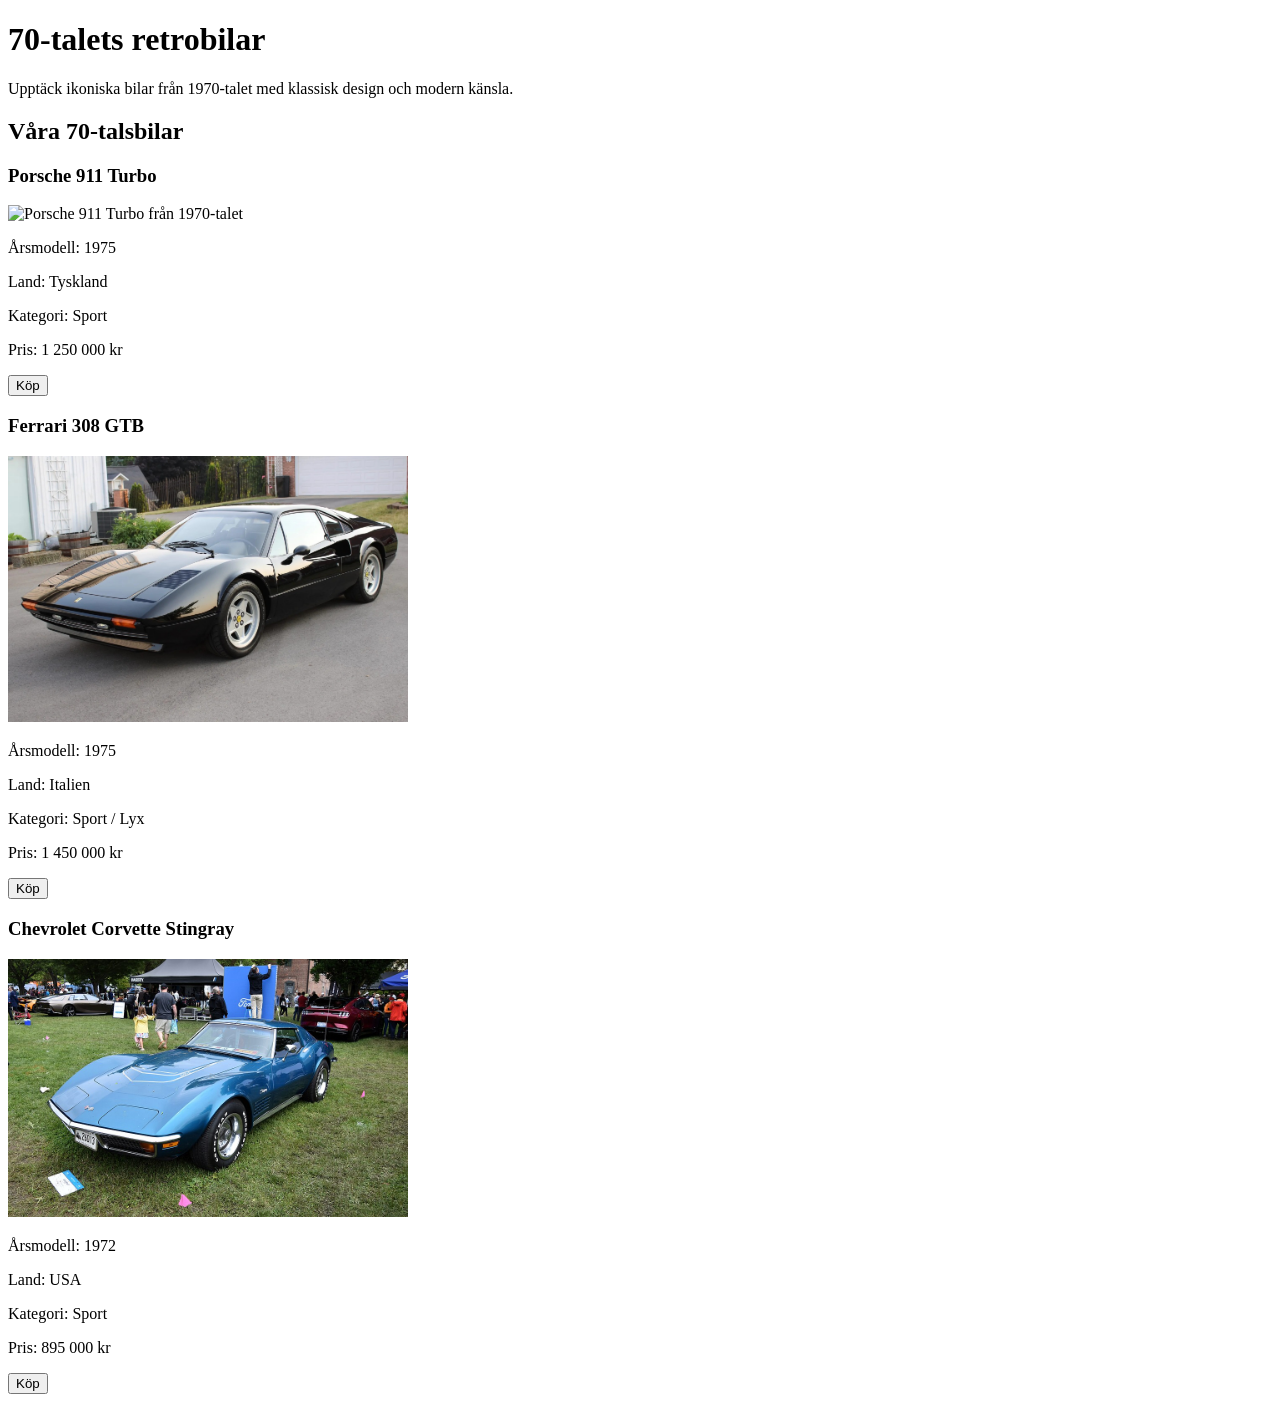
==== 70tal.html @ 4e4c09f7 "Lägger till 70-talets bilar" ====
<!DOCTYPE html>
<html lang="sv">
<head>
    <meta charset="UTF-8">
    <meta name="viewport" content="width=device-width, initial-scale=1.0">
    <title>70-talets retrobilar</title>
</head>

<body>
<header>
    <h1>70-talets retrobilar</h1>
    <p>Upptäck ikoniska bilar från 1970-talet med klassisk design och modern känsla.</p>
</header>
<main>
    <section>
        <h2>Våra 70-talsbilar</h2>
        <article>
    <h3>Porsche 911 Turbo</h3>
    <img src="porsche-911.jpg" alt="Porsche 911 Turbo från 1970-talet" width="400">
    <p>Årsmodell: 1975</p>
    <p>Land: Tyskland</p>
    <p>Kategori: Sport</p>
    <p>Pris: 1 250 000 kr</p>
    <button>Köp</button>
</article>
<article>
    <h3>Ferrari 308 GTB</h3>
    <img src="ferrari-308-gtb.jpg" alt="Ferrari 308 GTB från 1970-talet" width="400">
    <p>Årsmodell: 1975</p>
    <p>Land: Italien</p>
    <p>Kategori: Sport / Lyx</p>
    <p>Pris: 1 450 000 kr</p>
<button>Köp</button>
</article>
<article>
    <h3>Chevrolet Corvette Stingray</h3>
    <img src="corvette-stingray.jpg" alt="Chevrolet Corvette Stingray från 1970-talet" width="400">
    <p>Årsmodell: 1972</p>
    <p>Land: USA</p>
    <p>Kategori: Sport</p>
    <p>Pris: 895 000 kr</p>
    <button>Köp</button>
</article>
    </section>

</main>
</body>
</html>
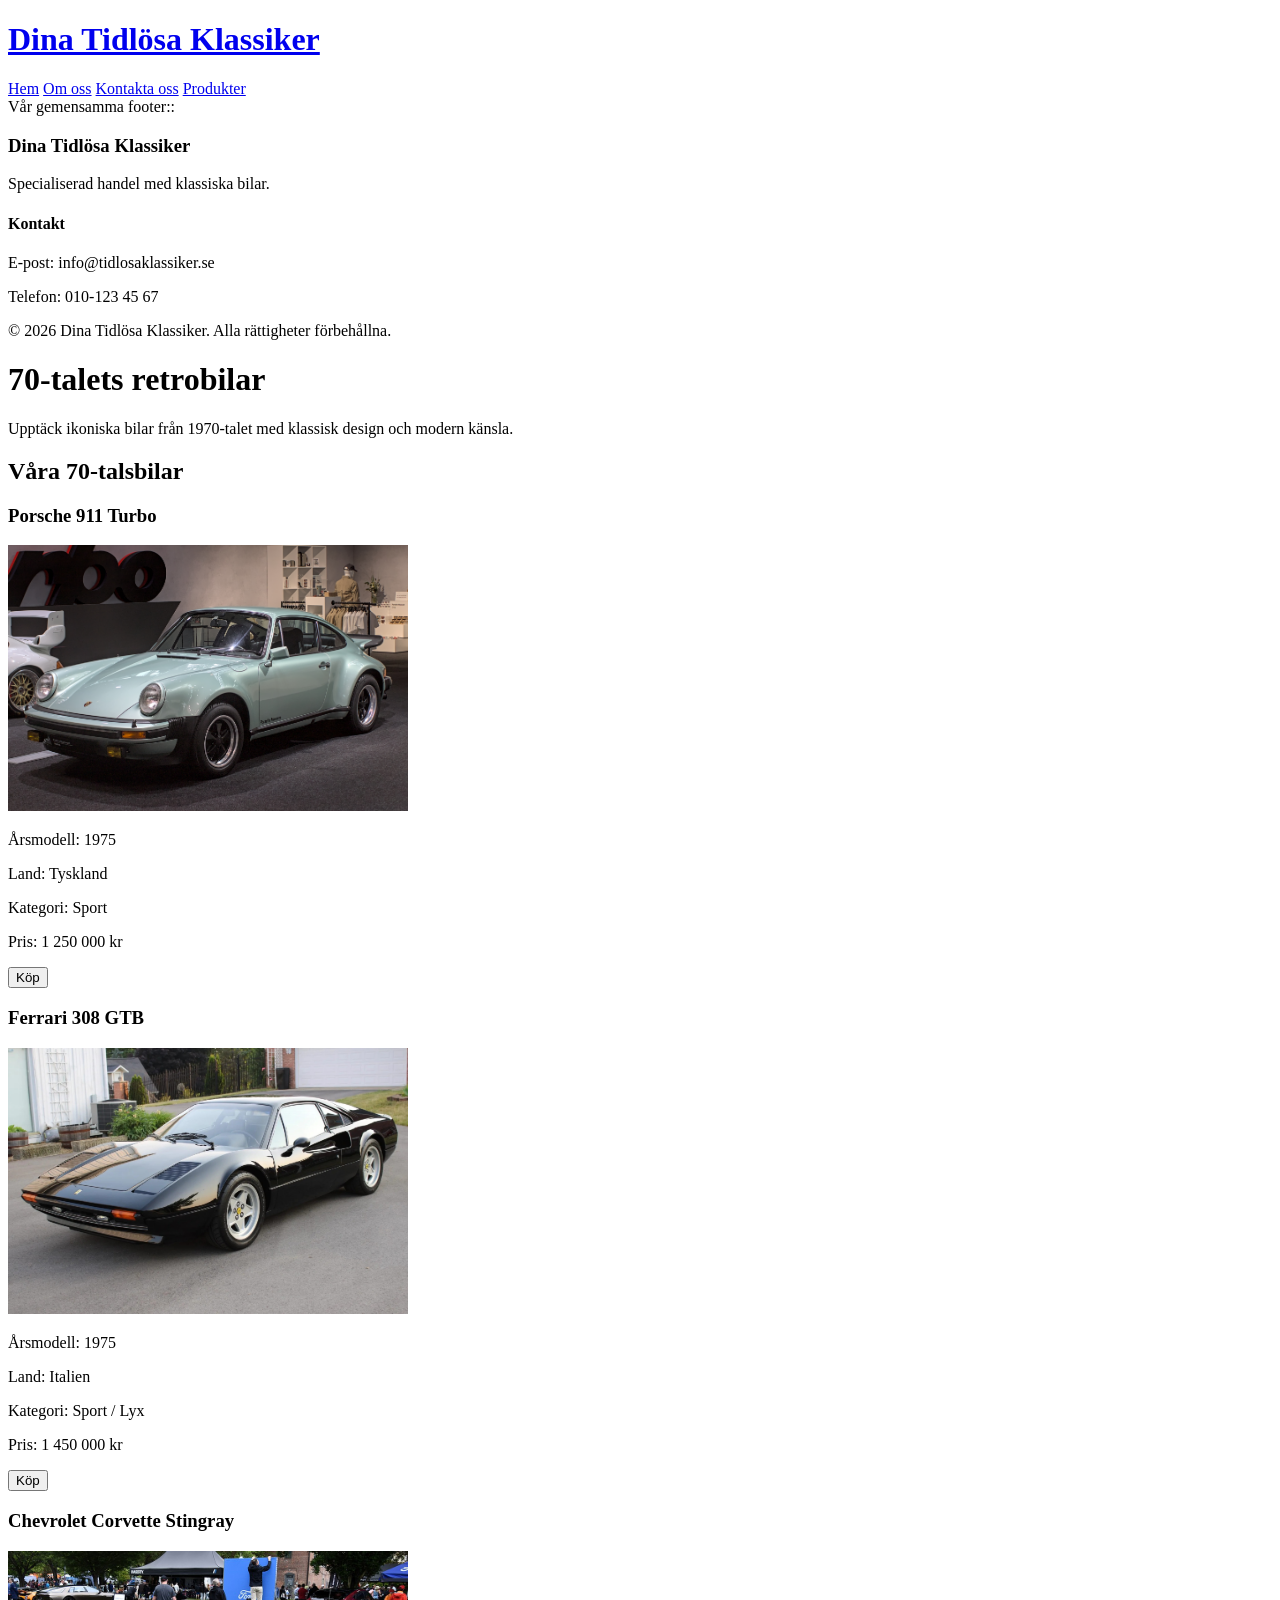
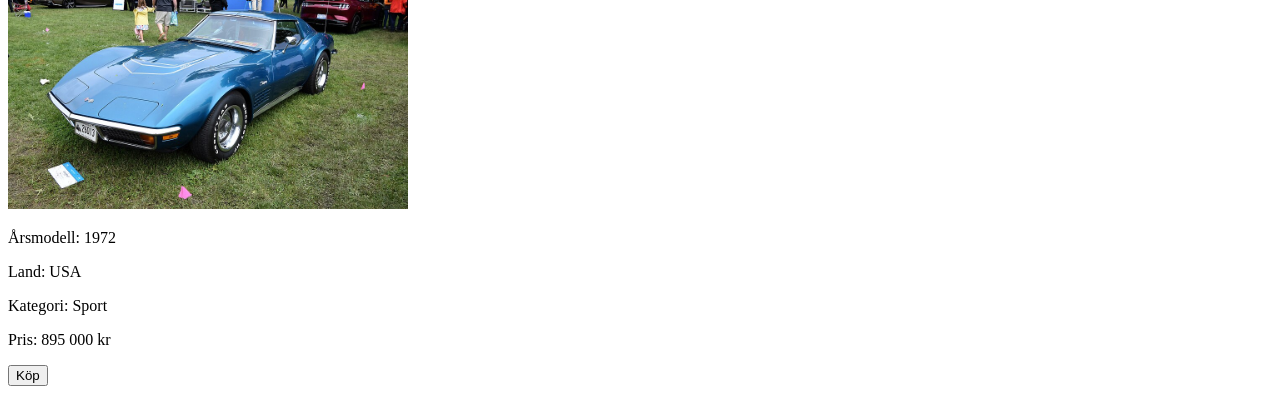
==== commit e9dcf2f7: "Lägger till 70-talets bilar" ====
--- a/70tal.html
+++ b/70tal.html
@@ -1,9 +1,35 @@
 <!DOCTYPE html>
 <html lang="sv">
 <head>
-    <meta charset="UTF-8">
-    <meta name="viewport" content="width=device-width, initial-scale=1.0">
-    <title>70-talets retrobilar</title>
+    <header class="main-header">
+        <a href="front_page.html" class="logo">
+            <h1>Dina Tidlösa Klassiker</h1>
+        </a>
+  
+        <nav class="main-nav">
+            <a href="front_page.html">Hem</a>
+            <a href="about.html">Om oss</a>
+            <a href="#">Kontakta oss</a>
+            <a href="#">Produkter</a>
+        </nav>
+    </header>
+ 
+ 
+Vår gemensamma footer::     <footer class="main-footer">
+        <div class="footer-content">
+            <div>
+                <h3>Dina Tidlösa Klassiker</h3>
+                <p>Specialiserad handel med klassiska bilar.</p>
+            </div>
+            <div>
+                <h4>Kontakt</h4>
+                <p>E-post: info@tidlosaklassiker.se</p>
+                <p>Telefon: 010-123 45 67</p>
+            </div>
+        </div>
+        <div class="footer-bottom">
+            <p>&copy; 2026 Dina Tidlösa Klassiker. Alla rättigheter förbehållna.</p>
+        </div>
 </head>
 
 <body>
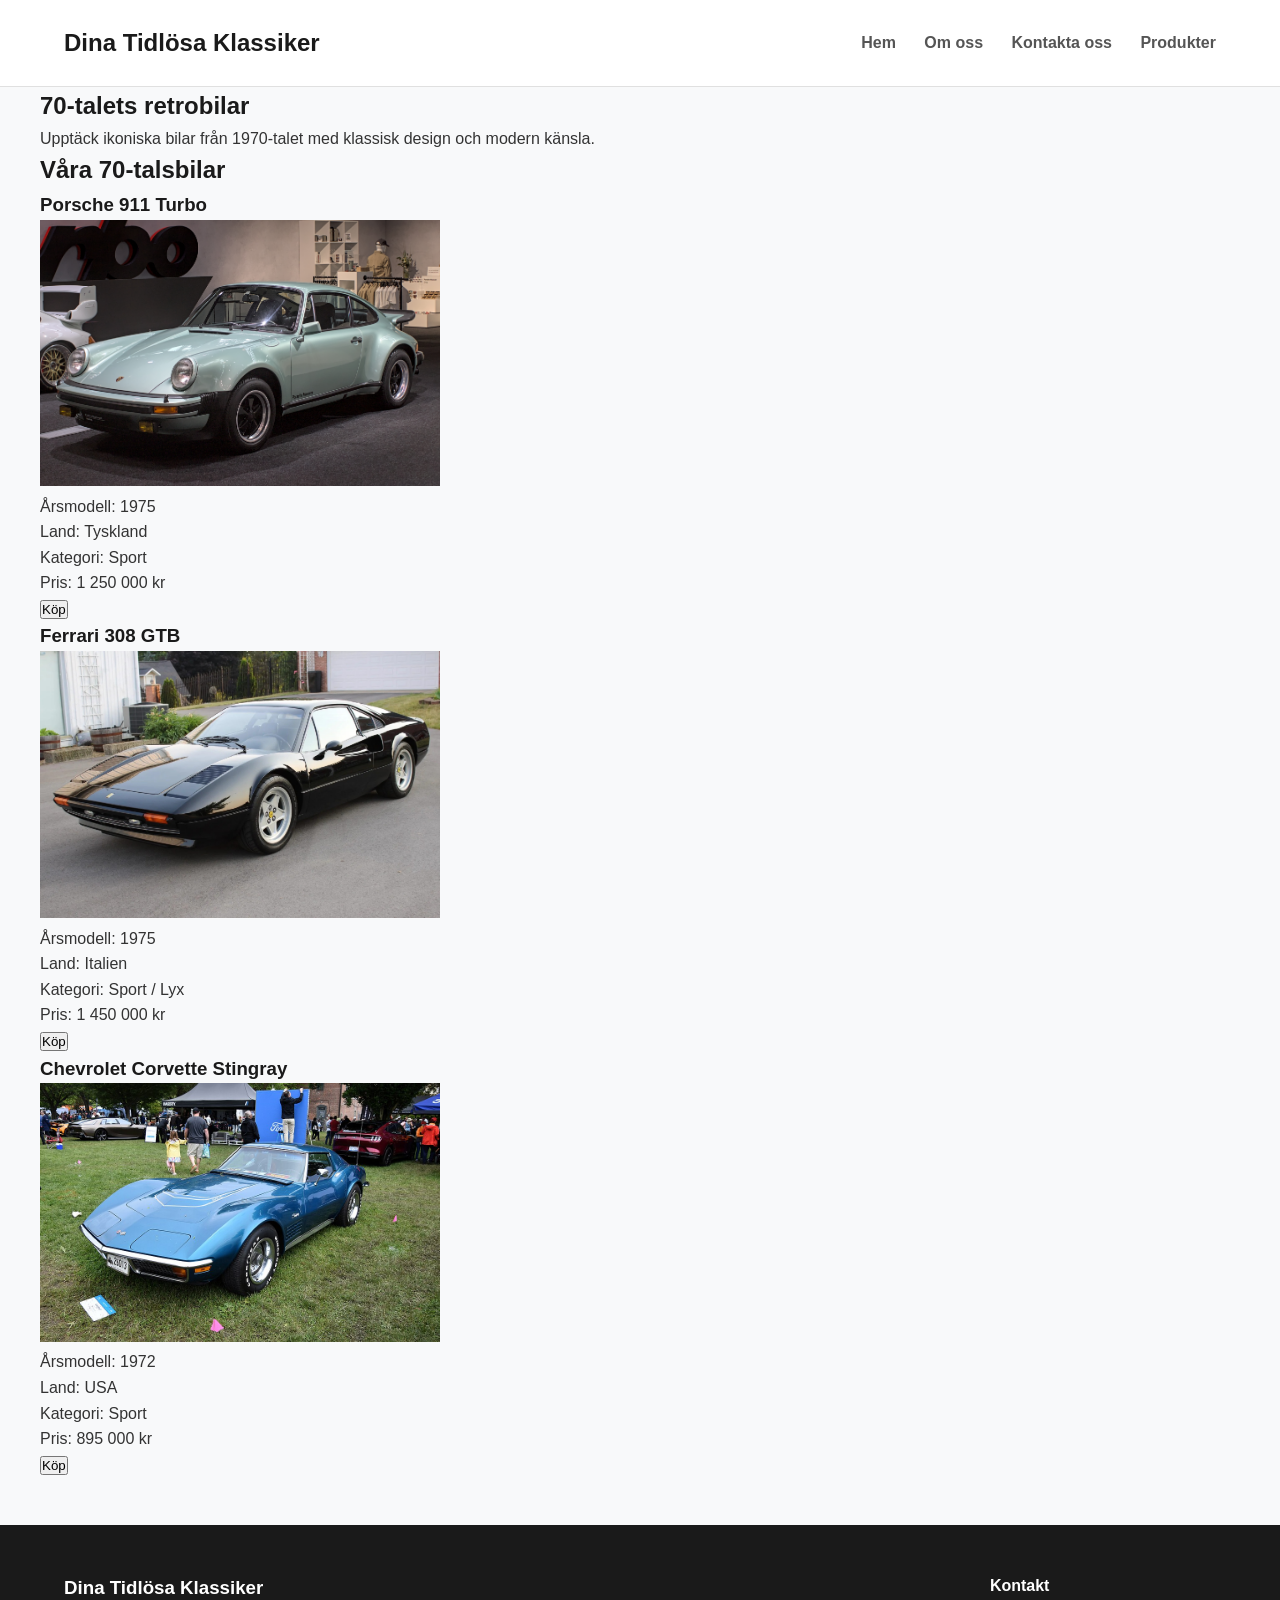
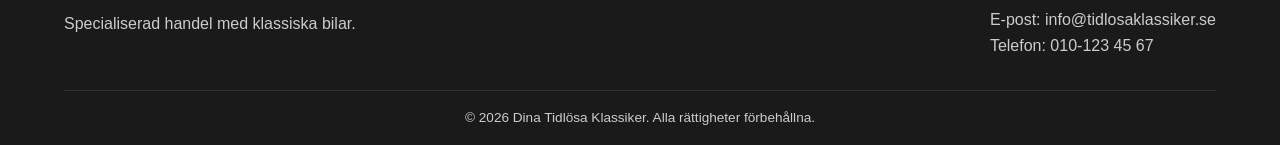
==== commit 7fd63b03: "Uppdaterar 70-talssidan med gemensam header och footer" ====
--- a/70tal.html
+++ b/70tal.html
@@ -1,11 +1,22 @@
 <!DOCTYPE html>
 <html lang="sv">
+
 <head>
+    <meta charset="UTF-8">
+    <meta name="viewport" content="width=device-width, initial-scale=1.0">
+    <title>70-talets retrobilar</title>
+
+    <link rel="stylesheet" href="layout.css">
+    <link rel="stylesheet" href="style.css">
+</head>
+
+<body>
+
     <header class="main-header">
         <a href="front_page.html" class="logo">
             <h1>Dina Tidlösa Klassiker</h1>
         </a>
-  
+
         <nav class="main-nav">
             <a href="front_page.html">Hem</a>
             <a href="about.html">Om oss</a>
@@ -13,62 +24,95 @@
             <a href="#">Produkter</a>
         </nav>
     </header>
- 
- 
-Vår gemensamma footer::     <footer class="main-footer">
+
+    <main>
+        <section>
+
+            <h2>70-talets retrobilar</h2>
+
+            <p>
+                Upptäck ikoniska bilar från 1970-talet med klassisk design och modern känsla.
+            </p>
+
+            <h2>Våra 70-talsbilar</h2>
+
+            <article>
+                <h3>Porsche 911 Turbo</h3>
+
+                <img
+                    src="porsche-911.jpg"
+                    alt="Porsche 911 Turbo från 1970-talet"
+                    width="400"
+                >
+
+                <p>Årsmodell: 1975</p>
+                <p>Land: Tyskland</p>
+                <p>Kategori: Sport</p>
+                <p>Pris: 1 250 000 kr</p>
+
+                <button>Köp</button>
+            </article>
+
+            <article>
+                <h3>Ferrari 308 GTB</h3>
+
+                <img
+                    src="ferrari-308-gtb.jpg"
+                    alt="Ferrari 308 GTB från 1970-talet"
+                    width="400"
+                >
+
+                <p>Årsmodell: 1975</p>
+                <p>Land: Italien</p>
+                <p>Kategori: Sport / Lyx</p>
+                <p>Pris: 1 450 000 kr</p>
+
+                <button>Köp</button>
+            </article>
+
+            <article>
+                <h3>Chevrolet Corvette Stingray</h3>
+
+                <img
+                    src="corvette-stingray.jpg"
+                    alt="Chevrolet Corvette Stingray från 1970-talet"
+                    width="400"
+                >
+
+                <p>Årsmodell: 1972</p>
+                <p>Land: USA</p>
+                <p>Kategori: Sport</p>
+                <p>Pris: 895 000 kr</p>
+
+                <button>Köp</button>
+            </article>
+
+        </section>
+    </main>
+
+    <footer class="main-footer">
+
         <div class="footer-content">
+
             <div>
                 <h3>Dina Tidlösa Klassiker</h3>
                 <p>Specialiserad handel med klassiska bilar.</p>
             </div>
+
             <div>
                 <h4>Kontakt</h4>
                 <p>E-post: info@tidlosaklassiker.se</p>
                 <p>Telefon: 010-123 45 67</p>
             </div>
+
         </div>
+
         <div class="footer-bottom">
             <p>&copy; 2026 Dina Tidlösa Klassiker. Alla rättigheter förbehållna.</p>
         </div>
-</head>
 
-<body>
-<header>
-    <h1>70-talets retrobilar</h1>
-    <p>Upptäck ikoniska bilar från 1970-talet med klassisk design och modern känsla.</p>
-</header>
-<main>
-    <section>
-        <h2>Våra 70-talsbilar</h2>
-        <article>
-    <h3>Porsche 911 Turbo</h3>
-    <img src="porsche-911.jpg" alt="Porsche 911 Turbo från 1970-talet" width="400">
-    <p>Årsmodell: 1975</p>
-    <p>Land: Tyskland</p>
-    <p>Kategori: Sport</p>
-    <p>Pris: 1 250 000 kr</p>
-    <button>Köp</button>
-</article>
-<article>
-    <h3>Ferrari 308 GTB</h3>
-    <img src="ferrari-308-gtb.jpg" alt="Ferrari 308 GTB från 1970-talet" width="400">
-    <p>Årsmodell: 1975</p>
-    <p>Land: Italien</p>
-    <p>Kategori: Sport / Lyx</p>
-    <p>Pris: 1 450 000 kr</p>
-<button>Köp</button>
-</article>
-<article>
-    <h3>Chevrolet Corvette Stingray</h3>
-    <img src="corvette-stingray.jpg" alt="Chevrolet Corvette Stingray från 1970-talet" width="400">
-    <p>Årsmodell: 1972</p>
-    <p>Land: USA</p>
-    <p>Kategori: Sport</p>
-    <p>Pris: 895 000 kr</p>
-    <button>Köp</button>
-</article>
-    </section>
+    </footer>
 
-</main>
 </body>
+
 </html>
--- a/layout.css
+++ b/layout.css
@@ -0,0 +1,126 @@
+/* Grundinställningar */
+* {
+    box-sizing: border-box;
+    margin: 0;
+    padding: 0;
+    font-family: 'Segoe UI', Tahoma, Geneva, Verdana, sans-serif;
+}
+
+body {
+    background-color: #f8f9fa;
+    color: #333;
+    line-height: 1.6;
+}
+
+h1, h2, h3 {
+font-family: 'Segoe UI', Tahoma, Geneva, Verdana, sans-serif;
+font-weight: 700;
+color: #1a1a1a;
+}
+
+/* Header & Navigering */
+.main-header {
+    display: flex;
+    justify-content: space-between;
+    align-items: center;
+    padding: 1.5rem 5%;
+    background-color: #ffffff;
+    border-bottom: 1px solid #e0e0e0;
+}
+
+.logo {
+    text-decoration: none;
+    color: #1a1a1a;
+}
+
+.logo h1 {
+    font-size: 1.5rem;
+    font-weight: 700;
+}
+
+.main-nav a {
+    margin-left: 1.5rem;
+    text-decoration: none;
+    color: #555;
+    font-weight: 600;
+    transition: color 0.2s ease;
+}
+
+.main-nav a:hover {
+    color: #000;
+}
+
+/* Footer */
+.main-footer {
+    background-color: #1a1a1a;
+    color: #ccc;
+    padding: 3rem 5% 1rem;
+    margin-top: 3rem;
+}
+
+.footer-content {
+    display: flex;
+    justify-content: space-between;
+    flex-wrap: wrap;
+    gap: 2rem;
+    max-width: 1200px;
+    margin: 0 auto 2rem;
+}
+
+.footer-content h3, .footer-content h4 {
+    color: #fff;
+    margin-bottom: 0.5rem;
+}
+
+.footer-bottom {
+    text-align: center;
+    border-top: 1px solid #333;
+    padding-top: 1rem;
+    font-size: 0.85rem;
+}
+
+
+section {
+max-width: 1200px;
+margin: 0 auto;
+}
+
+
+.bil {
+display: flex;
+gap: 20px;
+margin-bottom: 30px;
+}
+
+
+.bil img {
+width: 450px;
+height: 300px;
+object-fit: cover;
+}
+
+.info {
+width: 300px;
+padding: 20px;
+border: 1px solid #ddd;
+}
+
+.info p {
+display: block;
+margin-bottom: 5px;
+}
+
+.hero {
+text-align: center;
+margin-top: 60px;
+border-bottom: 2px solid #ccc;
+margin-bottom: 60px;
+}
+
+.hero h1 {
+margin-bottom: 15px;
+}
+
+.hero p {
+margin-bottom: 40px;
+}
--- a/style.css
+++ b/style.css
@@ -0,0 +1,124 @@
+/* Grundinställningar */
+* {
+    box-sizing: border-box;
+    margin: 0;
+    padding: 0;
+    font-family: 'Segoe UI', Tahoma, Geneva, Verdana, sans-serif;
+}
+
+body {
+    background-color: #f8f9fa;
+    color: #333;
+    line-height: 1.6;
+}
+
+/* Header & Navigering */
+.main-header {
+    display: flex;
+    justify-content: space-between;
+    align-items: center;
+    padding: 1.5rem 5%;
+    background-color: #ffffff;
+    border-bottom: 1px solid #e0e0e0;
+}
+
+.logo {
+    text-decoration: none;
+    color: #1a1a1a;
+}
+
+.logo h1 {
+    font-size: 1.5rem;
+    font-weight: 700;
+}
+
+.main-nav a {
+    margin-left: 1.5rem;
+    text-decoration: none;
+    color: #555;
+    font-weight: 600;
+    transition: color 0.2s ease;
+}
+
+.main-nav a:hover {
+    color: #000;
+}
+
+/* Footer */
+.main-footer {
+    background-color: #1a1a1a;
+    color: #ccc;
+    padding: 3rem 5% 1rem;
+    margin-top: 3rem;
+}
+
+.footer-content {
+    display: flex;
+    justify-content: space-between;
+    flex-wrap: wrap;
+    gap: 2rem;
+    max-width: 1200px;
+    margin: 0 auto 2rem;
+}
+
+.footer-content h3, .footer-content h4 {
+    color: #fff;
+    margin-bottom: 0.5rem;
+}
+
+.footer-bottom {
+    text-align: center;
+    border-top: 1px solid #333;
+    padding-top: 1rem;
+    font-size: 0.85rem;
+}
+
+<<!-- Lägg till mer CSS här för att anpassa layouten och stilen på din webbplats -->
+.info-card {
+  background: white;
+  border: 1px solid #e0e0e0;
+  border-radius: 12px;
+  max-width: 620px;
+  margin: 0 auto;
+}
+
+.info-row {
+  display: flex;
+  align-items: center;
+  gap: 16px;
+  padding: 20px 24px;
+  border-bottom: 1px solid #e0e0e0;
+}
+
+.info-row:last-child {
+  border-bottom: none;
+}
+
+.icon {
+  font-size: 24px;
+}
+
+.info-row p {
+  flex: 1;
+  font-size: 16px;
+  color: #1a1a1a;
+  margin: 0;
+}
+
+.chevron {
+  font-size: 20px;
+  color: #1a3a5c;
+  font-weight: bold;
+}
+
+<!-- bild -->
+
+
+.zoom-img {
+  transition: transform 0.3s ease;
+  overflow: hidden;
+}
+
+.zoom-img:hover {
+  transform: scale(1.1);
+}
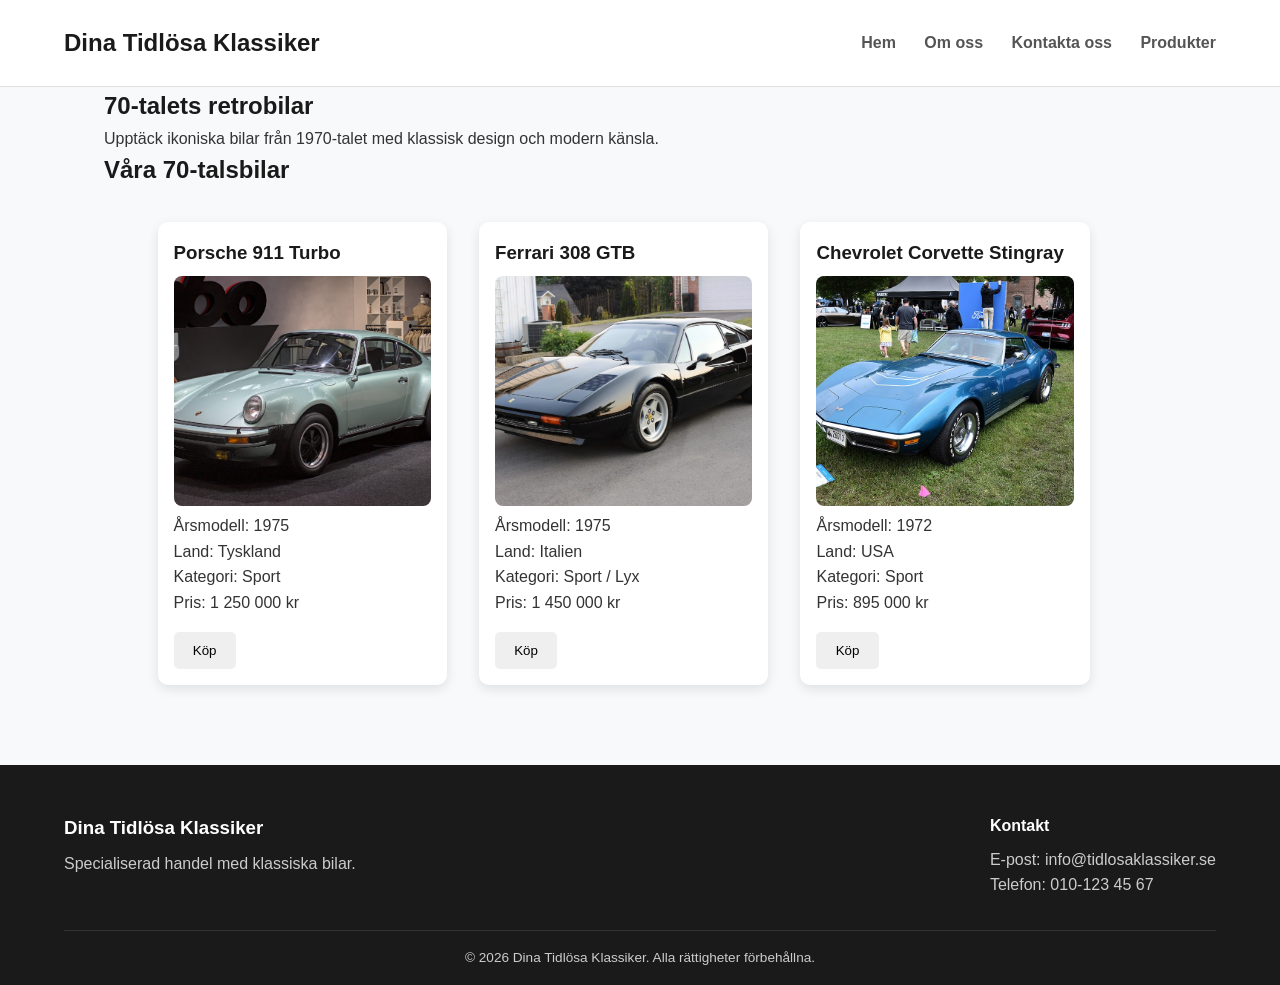
==== commit 6ea467f5: "Designar 70-talssidan med bilkort och CSS" ====
--- a/70tal.html
+++ b/70tal.html
@@ -7,7 +7,7 @@
     <title>70-talets retrobilar</title>
 
     <link rel="stylesheet" href="layout.css">
-    <link rel="stylesheet" href="style.css">
+    <link rel="stylesheet" href="css/style.css">
 </head>
 
 <body>
@@ -26,6 +26,7 @@
     </header>
 
     <main>
+
         <section>
 
             <h2>70-talets retrobilar</h2>
@@ -36,58 +37,60 @@
 
             <h2>Våra 70-talsbilar</h2>
 
-            <article>
-                <h3>Porsche 911 Turbo</h3>
+            <div class="car-list">
 
-                <img
-                    src="porsche-911.jpg"
-                    alt="Porsche 911 Turbo från 1970-talet"
-                    width="400"
-                >
+                <article class="car-card">
+                    <h3>Porsche 911 Turbo</h3>
 
-                <p>Årsmodell: 1975</p>
-                <p>Land: Tyskland</p>
-                <p>Kategori: Sport</p>
-                <p>Pris: 1 250 000 kr</p>
+                    <img
+                        src="porsche-911.jpg"
+                        alt="Porsche 911 Turbo från 1970-talet"
+                    >
 
-                <button>Köp</button>
-            </article>
+                    <p>Årsmodell: 1975</p>
+                    <p>Land: Tyskland</p>
+                    <p>Kategori: Sport</p>
+                    <p>Pris: 1 250 000 kr</p>
 
-            <article>
-                <h3>Ferrari 308 GTB</h3>
+                    <button>Köp</button>
+                </article>
 
-                <img
-                    src="ferrari-308-gtb.jpg"
-                    alt="Ferrari 308 GTB från 1970-talet"
-                    width="400"
-                >
+                <article class="car-card">
+                    <h3>Ferrari 308 GTB</h3>
 
-                <p>Årsmodell: 1975</p>
-                <p>Land: Italien</p>
-                <p>Kategori: Sport / Lyx</p>
-                <p>Pris: 1 450 000 kr</p>
+                    <img
+                        src="ferrari-308-gtb.jpg"
+                        alt="Ferrari 308 GTB från 1970-talet"
+                    >
 
-                <button>Köp</button>
-            </article>
+                    <p>Årsmodell: 1975</p>
+                    <p>Land: Italien</p>
+                    <p>Kategori: Sport / Lyx</p>
+                    <p>Pris: 1 450 000 kr</p>
 
-            <article>
-                <h3>Chevrolet Corvette Stingray</h3>
+                    <button>Köp</button>
+                </article>
 
-                <img
-                    src="corvette-stingray.jpg"
-                    alt="Chevrolet Corvette Stingray från 1970-talet"
-                    width="400"
-                >
+                <article class="car-card">
+                    <h3>Chevrolet Corvette Stingray</h3>
 
-                <p>Årsmodell: 1972</p>
-                <p>Land: USA</p>
-                <p>Kategori: Sport</p>
-                <p>Pris: 895 000 kr</p>
+                    <img
+                        src="corvette-stingray.jpg"
+                        alt="Chevrolet Corvette Stingray från 1970-talet"
+                    >
 
-                <button>Köp</button>
-            </article>
+                    <p>Årsmodell: 1972</p>
+                    <p>Land: USA</p>
+                    <p>Kategori: Sport</p>
+                    <p>Pris: 895 000 kr</p>
+
+                    <button>Köp</button>
+                </article>
+
+            </div>
 
         </section>
+
     </main>
 
     <footer class="main-footer">
--- a/css/style.css
+++ b/css/style.css
@@ -0,0 +1,56 @@
+.image-placeholder{
+height:180px;
+background-size:cover;
+background-position:center;
+border-radius:5px;
+}
+
+.car70{
+background-image:url("../images/70_tal_bil.webp");
+
+}
+.car80{
+background-image:url("../images/80_tal_bil.jpeg");
+}
+
+.car90{
+background-image:url("../images/90_tals_bil.jpg");
+}
+/* 70-talssidan */
+
+.car-list {
+    display: flex;
+    gap: 2rem;
+    flex-wrap: wrap;
+    padding: 2rem 5%;
+}
+
+.car-card {
+    width: 30%;
+    background-color: white;
+    border-radius: 10px;
+    padding: 1rem;
+    box-shadow: 0 4px 12px rgba(0, 0, 0, 0.1);
+}
+
+.car-card img {
+    width: 100%;
+    height: 230px;
+    object-fit: cover;
+    border-radius: 8px;
+}
+
+.car-card h3 {
+    margin-bottom: 0.5rem;
+}
+
+.car-card button {
+    margin-top: 1rem;
+    padding: 0.7rem 1.2rem;
+    border: none;
+    border-radius: 5px;
+    cursor: pointer;
+}
+ section {
+    padding: 0 5%;
+}
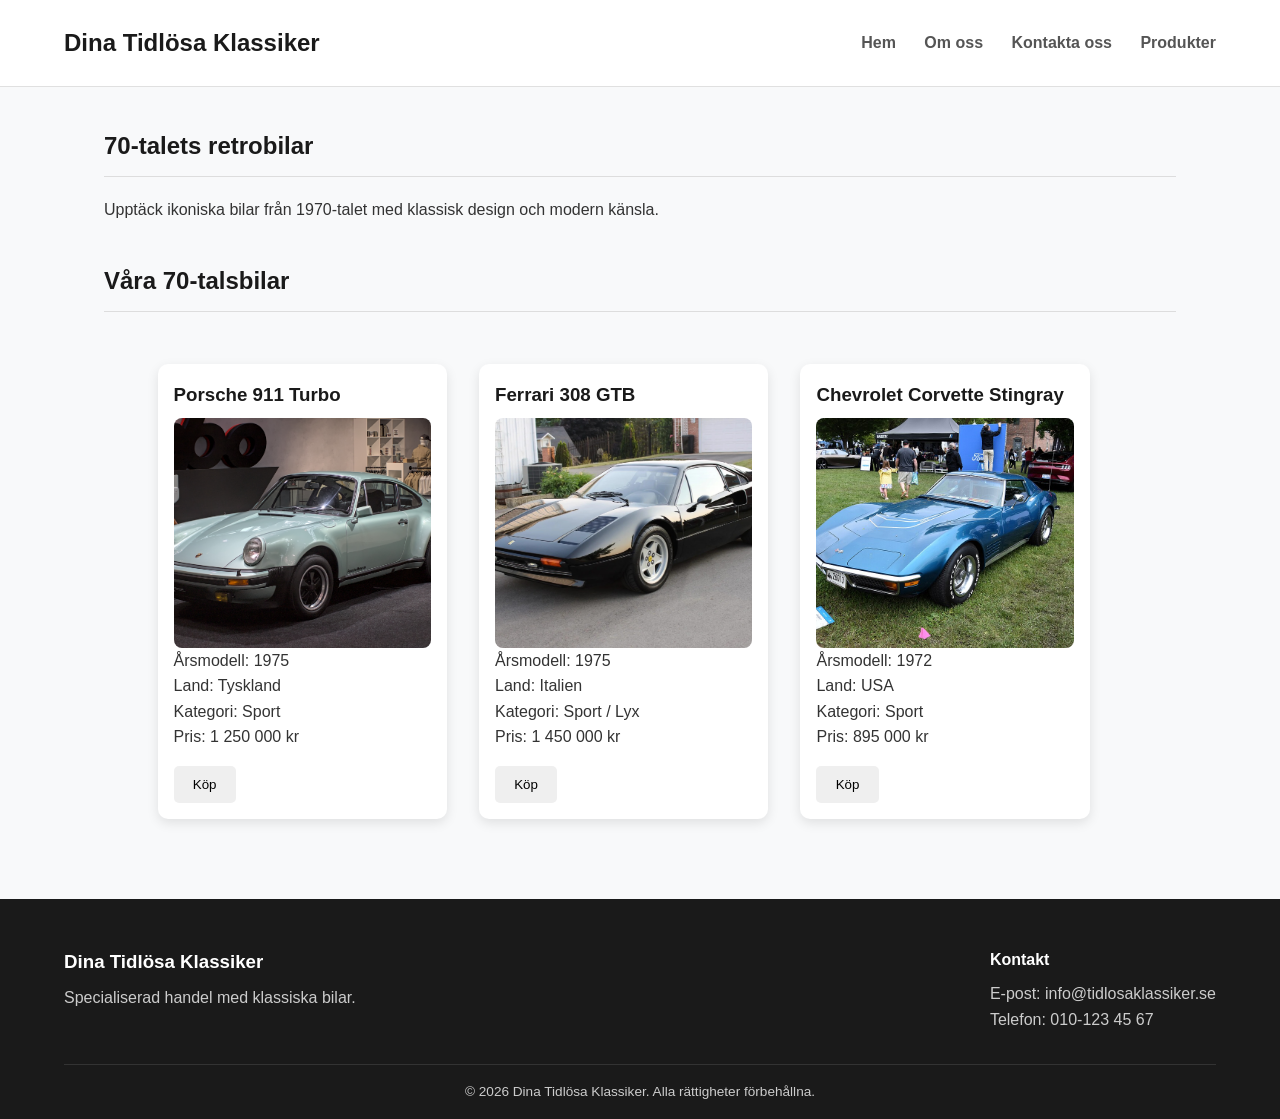
==== commit 23aca624: "Lägger till mikrodata och metadata för köpknappar" ====
--- a/70tal.html
+++ b/70tal.html
@@ -39,52 +39,183 @@
 
             <div class="car-list">
 
-                <article class="car-card">
-                    <h3>Porsche 911 Turbo</h3>
+                <!-- Porsche -->
+                <article
+                    class="car-card"
+                    itemscope
+                    itemtype="https://schema.org/Product"
+                >
+
+                    <h3 itemprop="name">Porsche 911 Turbo</h3>
 
                     <img
                         src="porsche-911.jpg"
                         alt="Porsche 911 Turbo från 1970-talet"
-                    >
-
-                    <p>Årsmodell: 1975</p>
-                    <p>Land: Tyskland</p>
-                    <p>Kategori: Sport</p>
-                    <p>Pris: 1 250 000 kr</p>
-
-                    <button>Köp</button>
+                        itemprop="image"
+                    >
+
+                    <p>
+                        Årsmodell:
+                        <span itemprop="model">1975</span>
+                    </p>
+
+                    <p>
+                        Land:
+                        <span itemprop="countryOfOrigin">Tyskland</span>
+                    </p>
+
+                    <p>
+                        Kategori:
+                        <span itemprop="category">Sport</span>
+                    </p>
+
+                    <div
+                        itemprop="offers"
+                        itemscope
+                        itemtype="https://schema.org/Offer"
+                    >
+                        <p>
+                            Pris:
+                            <span itemprop="price" content="1250000">
+                                1 250 000
+                            </span>
+
+                            <span itemprop="priceCurrency" content="SEK">
+                                kr
+                            </span>
+                        </p>
+                    </div>
+
+                    <button
+                        class="buy-button"
+                        data-car="Porsche 911 Turbo"
+                        data-category="Sport"
+                        data-price="1250000"
+                        data-decade="1970"
+                    >
+                        Köp
+                    </button>
+
                 </article>
 
-                <article class="car-card">
-                    <h3>Ferrari 308 GTB</h3>
+
+                <!-- Ferrari -->
+                <article
+                    class="car-card"
+                    itemscope
+                    itemtype="https://schema.org/Product"
+                >
+
+                    <h3 itemprop="name">Ferrari 308 GTB</h3>
 
                     <img
                         src="ferrari-308-gtb.jpg"
                         alt="Ferrari 308 GTB från 1970-talet"
-                    >
-
-                    <p>Årsmodell: 1975</p>
-                    <p>Land: Italien</p>
-                    <p>Kategori: Sport / Lyx</p>
-                    <p>Pris: 1 450 000 kr</p>
-
-                    <button>Köp</button>
+                        itemprop="image"
+                    >
+
+                    <p>
+                        Årsmodell:
+                        <span itemprop="model">1975</span>
+                    </p>
+
+                    <p>
+                        Land:
+                        <span itemprop="countryOfOrigin">Italien</span>
+                    </p>
+
+                    <p>
+                        Kategori:
+                        <span itemprop="category">Sport / Lyx</span>
+                    </p>
+
+                    <div
+                        itemprop="offers"
+                        itemscope
+                        itemtype="https://schema.org/Offer"
+                    >
+                        <p>
+                            Pris:
+                            <span itemprop="price" content="1450000">
+                                1 450 000
+                            </span>
+
+                            <span itemprop="priceCurrency" content="SEK">
+                                kr
+                            </span>
+                        </p>
+                    </div>
+
+                    <button
+                        class="buy-button"
+                        data-car="Ferrari 308 GTB"
+                        data-category="Sport / Lyx"
+                        data-price="1450000"
+                        data-decade="1970"
+                    >
+                        Köp
+                    </button>
+
                 </article>
 
-                <article class="car-card">
-                    <h3>Chevrolet Corvette Stingray</h3>
+
+                <!-- Chevrolet -->
+                <article
+                    class="car-card"
+                    itemscope
+                    itemtype="https://schema.org/Product"
+                >
+
+                    <h3 itemprop="name">Chevrolet Corvette Stingray</h3>
 
                     <img
                         src="corvette-stingray.jpg"
                         alt="Chevrolet Corvette Stingray från 1970-talet"
-                    >
-
-                    <p>Årsmodell: 1972</p>
-                    <p>Land: USA</p>
-                    <p>Kategori: Sport</p>
-                    <p>Pris: 895 000 kr</p>
-
-                    <button>Köp</button>
+                        itemprop="image"
+                    >
+
+                    <p>
+                        Årsmodell:
+                        <span itemprop="model">1972</span>
+                    </p>
+
+                    <p>
+                        Land:
+                        <span itemprop="countryOfOrigin">USA</span>
+                    </p>
+
+                    <p>
+                        Kategori:
+                        <span itemprop="category">Sport</span>
+                    </p>
+
+                    <div
+                        itemprop="offers"
+                        itemscope
+                        itemtype="https://schema.org/Offer"
+                    >
+                        <p>
+                            Pris:
+                            <span itemprop="price" content="895000">
+                                895 000
+                            </span>
+
+                            <span itemprop="priceCurrency" content="SEK">
+                                kr
+                            </span>
+                        </p>
+                    </div>
+
+                    <button
+                        class="buy-button"
+                        data-car="Chevrolet Corvette Stingray"
+                        data-category="Sport"
+                        data-price="895000"
+                        data-decade="1970"
+                    >
+                        Köp
+                    </button>
+
                 </article>
 
             </div>
@@ -111,7 +242,10 @@
         </div>
 
         <div class="footer-bottom">
-            <p>&copy; 2026 Dina Tidlösa Klassiker. Alla rättigheter förbehållna.</p>
+            <p>
+                &copy; 2026 Dina Tidlösa Klassiker.
+                Alla rättigheter förbehållna.
+            </p>
         </div>
 
     </footer>
--- a/layout.css
+++ b/layout.css
@@ -10,12 +10,27 @@
     background-color: #f8f9fa;
     color: #333;
     line-height: 1.6;
+    display: flex;
+    flex-direction: column;
+    min-height: 100vh;
 }
 
 h1, h2, h3 {
-font-family: 'Segoe UI', Tahoma, Geneva, Verdana, sans-serif;
-font-weight: 700;
-color: #1a1a1a;
+    font-family: 'Segoe UI', Tahoma, Geneva, Verdana, sans-serif;
+    font-weight: 700;
+    color: #1a1a1a;
+}
+
+img { 
+    display: block;
+    margin: 0 auto;
+    max-width: 100%;
+}
+
+hr {
+    border: none;
+    border-top: 1px solid #ccc;
+    margin: 20px 0;
 }
 
 /* Header & Navigering */
@@ -50,6 +65,94 @@
     color: #000;
 }
 
+/* Hero-sektion */
+.hero {
+    text-align: center;
+    margin-top: 60px;
+    border-bottom: 2px solid #ccc;
+    margin-bottom: 60px;
+}
+
+.hero h1 {
+    margin-bottom: 15px;
+}
+
+.hero p {
+    margin-bottom: 40px;
+}
+
+/* Layout för sektioner & årtalsrubriker */
+section {
+    max-width: 1200px;
+    margin: 0 auto;
+    padding: 0 20px;
+}
+
+section h2 {
+    margin: 40px 0 20px 0;
+    padding-bottom: 10px;
+    border-bottom: 1px solid #ddd;
+}
+
+/* Produktkort för bilar */
+.bil {
+    display: flex;
+    gap: 20px;
+    margin-bottom: 30px;
+    background-color: #fff;
+}
+
+.bil img {
+    width: 450px;
+    height: 300px;
+    object-fit: cover;
+    margin: 0;
+}
+
+.info {
+    flex: 1;
+    padding: 20px;
+    border: 1px solid #ddd;
+}
+
+.info p {
+    display: block;
+    margin-bottom: 5px;
+}
+
+/* Produktdetaljsida */
+.produkt-lank {
+    text-decoration: none;
+    color: inherit;
+    display: block;
+}
+
+.produkt-lank:hover {
+    opacity: 0.9;
+    cursor: pointer;
+}
+
+.produkt-info {
+    display: flex;
+    gap: 40px;
+    max-width: 1200px;
+    margin: 50px auto;
+    align-items: flex-start;
+}
+
+.produkt-info img {
+    width: 700px;
+    height: auto;
+}
+
+.text {
+    flex: 1;
+}
+
+.text h1 {
+    margin-top: 0;
+}
+
 /* Footer */
 .main-footer {
     background-color: #1a1a1a;
@@ -79,48 +182,6 @@
     font-size: 0.85rem;
 }
 
-
-section {
-max-width: 1200px;
-margin: 0 auto;
-}
-
-
-.bil {
-display: flex;
-gap: 20px;
-margin-bottom: 30px;
-}
-
-
-.bil img {
-width: 450px;
-height: 300px;
-object-fit: cover;
-}
-
-.info {
-width: 300px;
-padding: 20px;
-border: 1px solid #ddd;
-}
-
-.info p {
-display: block;
-margin-bottom: 5px;
-}
-
-.hero {
-text-align: center;
-margin-top: 60px;
-border-bottom: 2px solid #ccc;
-margin-bottom: 60px;
-}
-
-.hero h1 {
-margin-bottom: 15px;
-}
-
-.hero p {
-margin-bottom: 40px;
+main {
+    flex: 1;
 }
